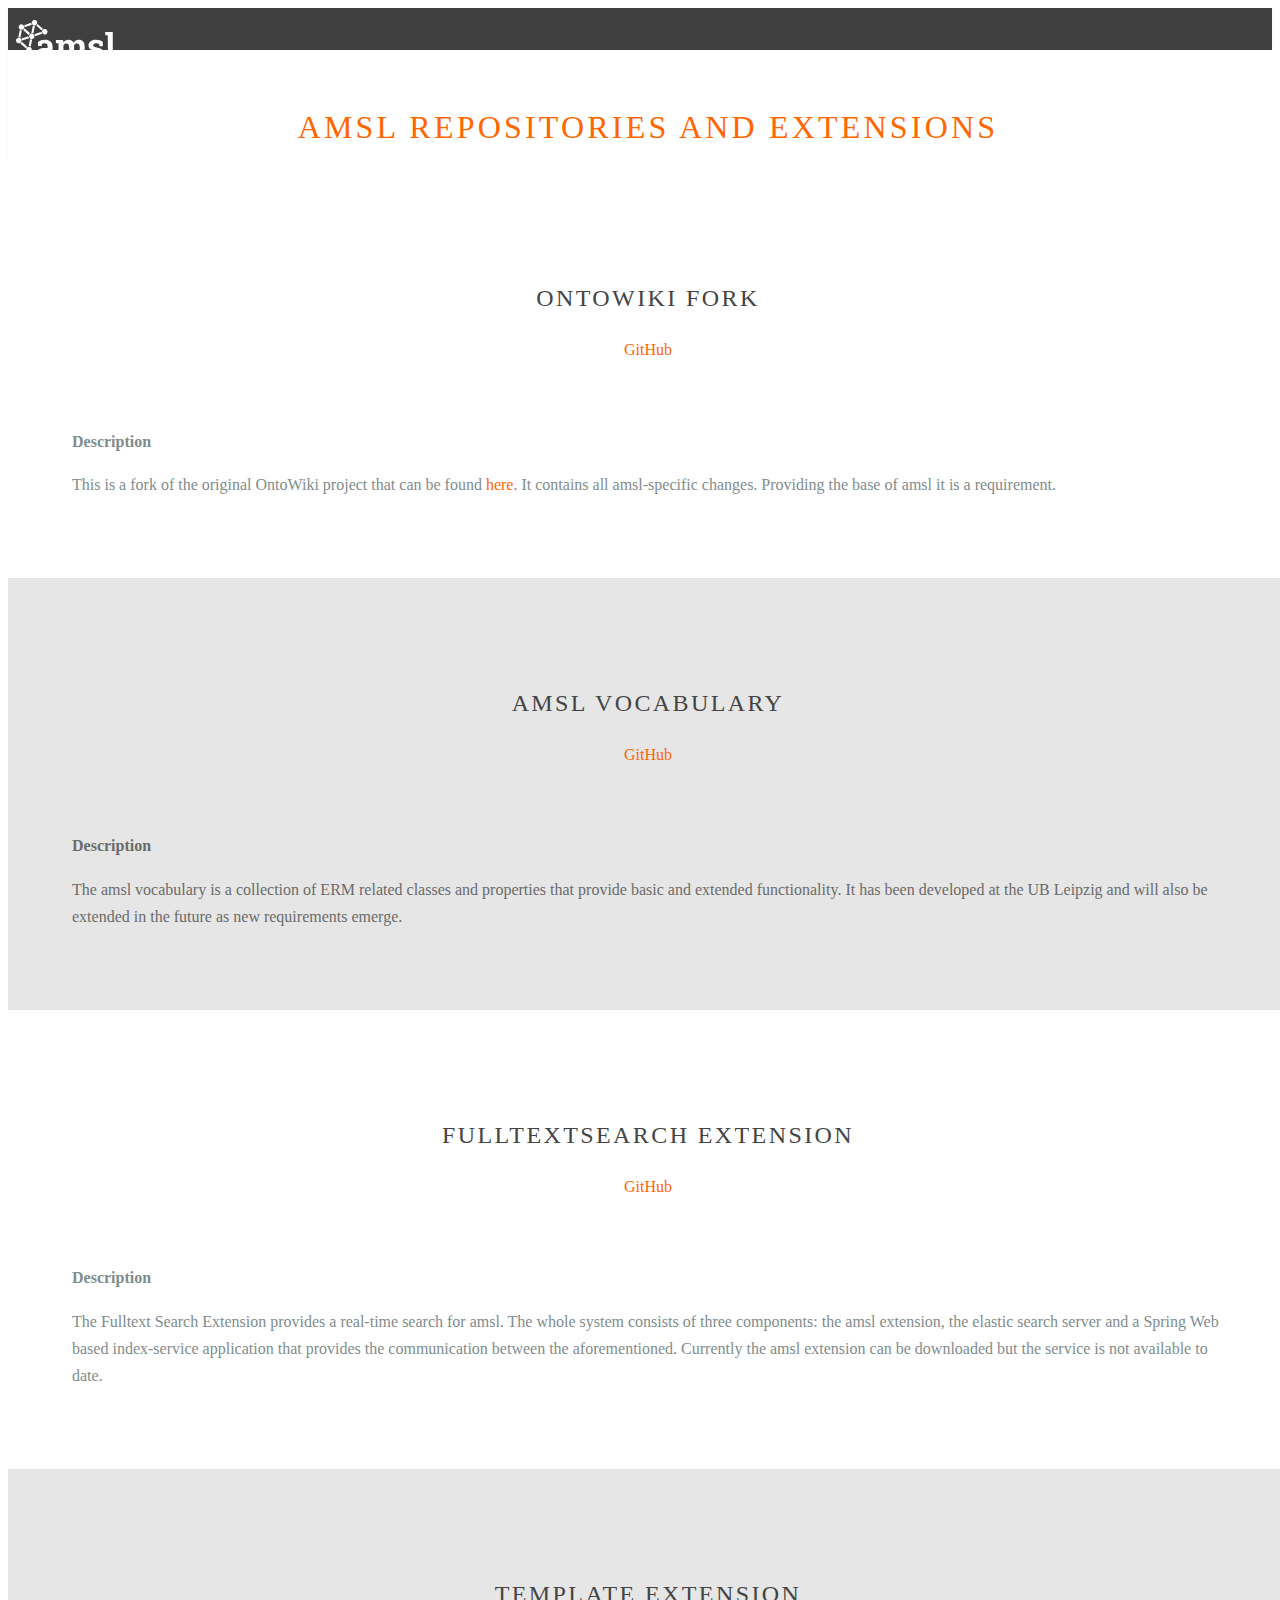
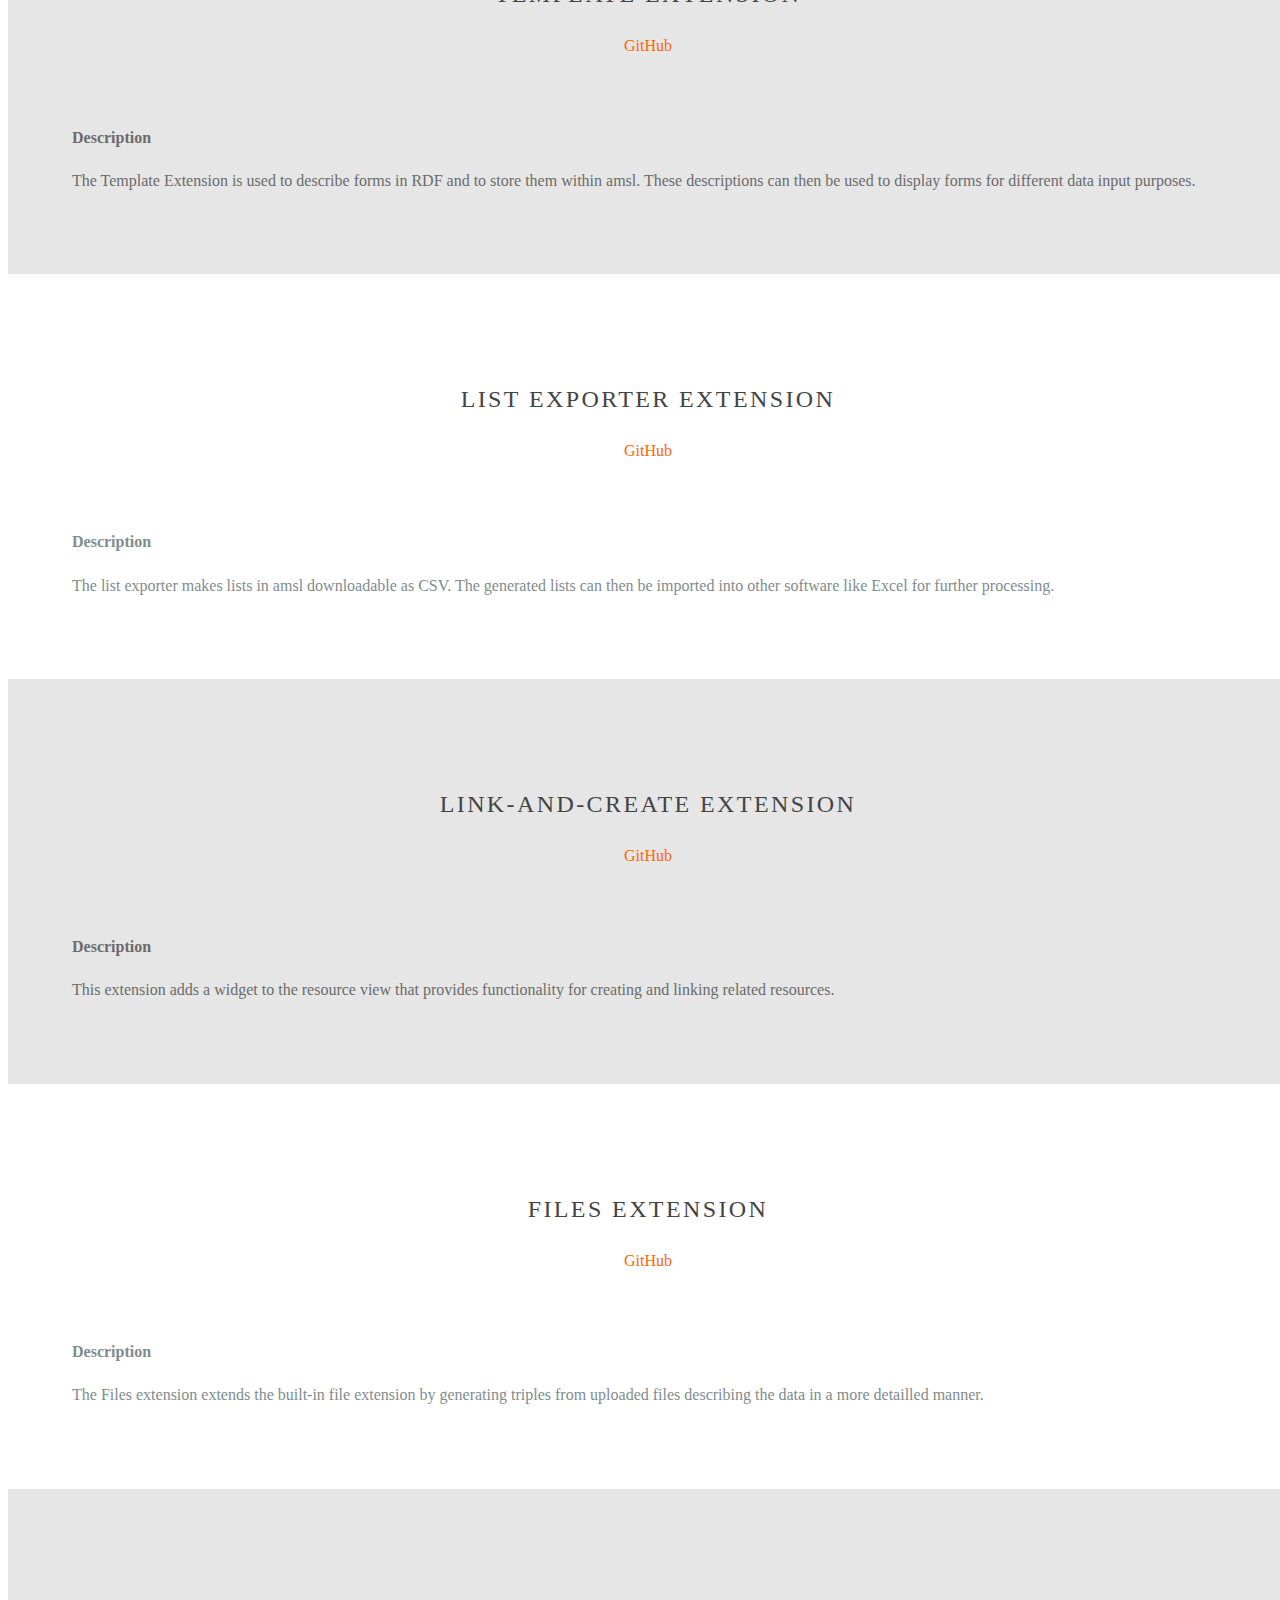
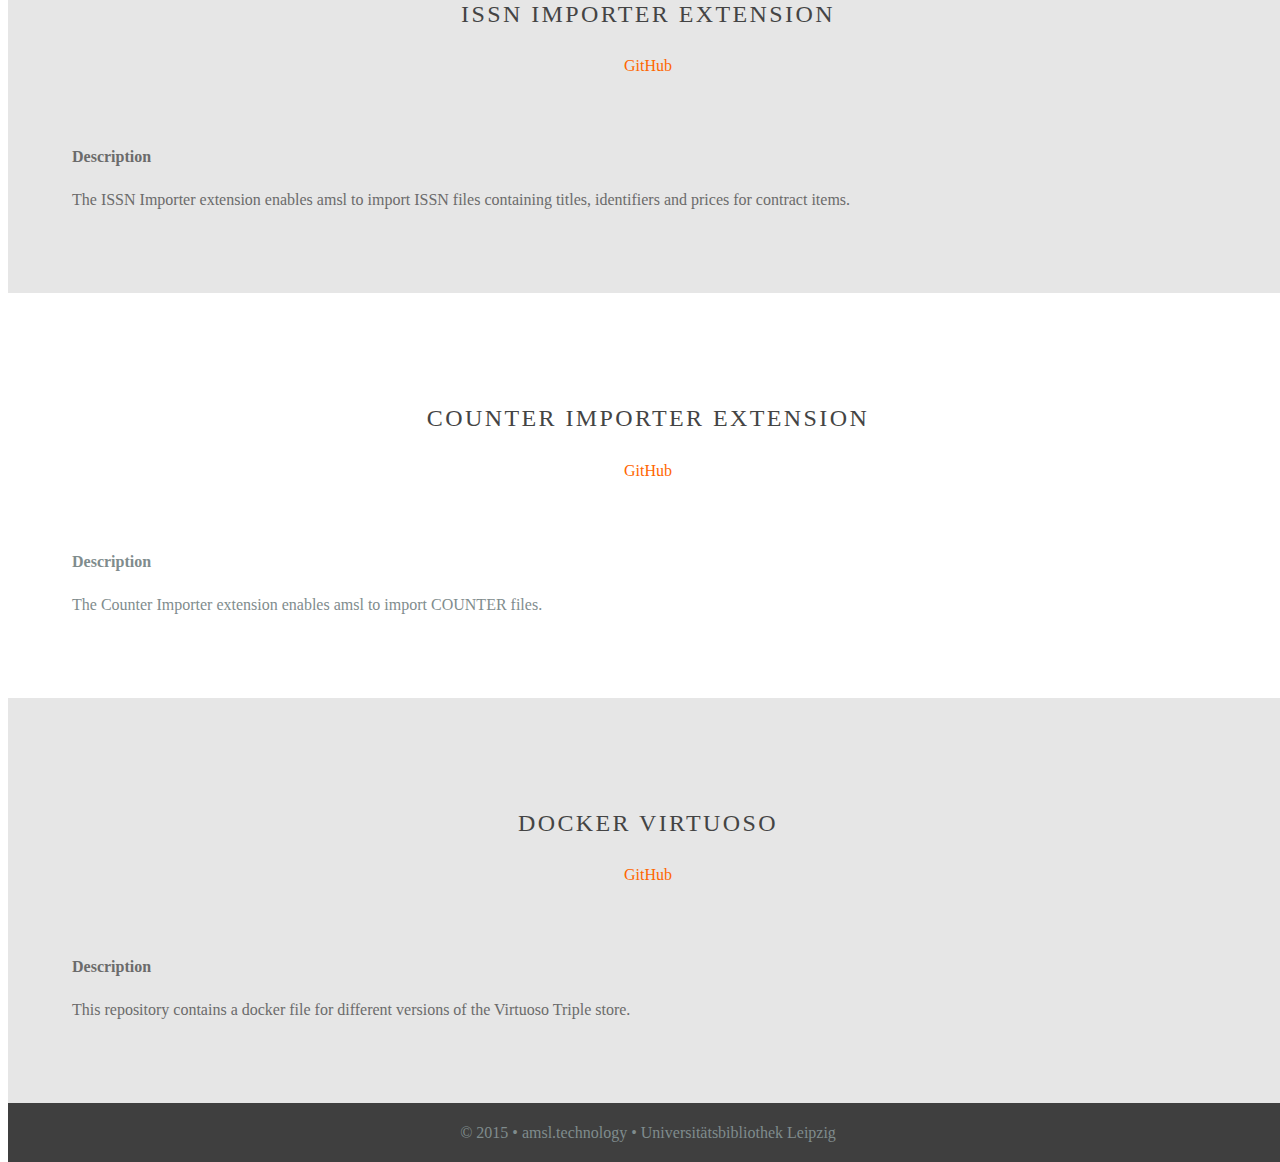
==== extensions.html @ b83d4ac0 "Add new stuff" ====
<!doctype html>
<html lang="en">
<head>
    <meta charset="utf-8">
    <meta name="viewport" content="width=device-width, initial-scale=1.0">
    <meta name="description" content="A layout example that shows off a responsive product landing page.">

    <title>Landing Page &ndash; Layout Examples &ndash; Pure</title>

    


    <link rel="stylesheet" href="http://yui.yahooapis.com/pure/0.6.0/pure-min.css">



<!--[if lte IE 8]>
  
    <link rel="stylesheet" href="http://yui.yahooapis.com/pure/0.6.0/grids-responsive-old-ie-min.css">
  
    <![endif]-->
    <!--[if gt IE 8]><!-->

    <link rel="stylesheet" href="http://yui.yahooapis.com/pure/0.6.0/grids-responsive-min.css">

    <!--<![endif]-->



    <link rel="stylesheet" href="http://netdna.bootstrapcdn.com/font-awesome/4.3.0/css/font-awesome.css">




    <!--[if lte IE 8]>
        <link rel="stylesheet" href="css/layouts/marketing-old-ie.css">
        <![endif]-->
        <!--[if gt IE 8]><!-->
        <link rel="stylesheet" href="css/layouts/marketing.css">
        <!--<![endif]-->

    </head>
    <body>

        <div class="header">
            <div class="home-menu pure-menu pure-menu-horizontal pure-menu-fixed">
                <a class="pure-menu-heading logo" href="">amsl.technology</a>

                <ul class="pure-menu-list">
                    <li class="pure-menu-item"><a href="index.html" class="pure-menu-link">Home</a></li>
                    <!-- <li class="pure-menu-item"><a href="#" class="pure-menu-link">Get started</a></li> -->
                    <li class="pure-menu-item pure-menu-selected"><a href="#" class="pure-menu-link">Extensions</a></li>
                </ul>
            </div>
        </div>
        <div class="content_main">
            <h1 class="content-head is-center">amsl Repositories and Extensions</h1>

             <div class="l-box-lrg pure-g">
                <div class="l-box-lrg is-center pure-u-1 pure-u-md-1-2 pure-u-lg-2-5">
                    <h2 class="content-head content-head-ribbon">OntoWiki Fork</h2>
                    <a href="https://github.com/amsl-project/OntoWiki">GitHub</a>
                </div>
                <div class=" l-box-lrg pure-u-1 pure-u-md-1-2 pure-u-lg-2-5">
                <strong>Description</strong>
                     <p>
                        This is a fork of the original OntoWiki project that can be found <a href="https://github.com/AKSW/OntoWiki">here</a>. It contains all amsl-specific changes. Providing the base of amsl it is a requirement.
                    </p>
                </div>
            </div>

            <div class="ribbon l-box-lrg pure-g">
                <div class="l-box-lrg is-center pure-u-1 pure-u-md-1-2 pure-u-lg-2-5">
                    <h2 class="content-head content-head-ribbon">amsl Vocabulary</h2>
                    <a href="https://github.com/amsl-project/amsl.vocab">GitHub</a>
                </div>
                <div class="l-box-lrg pure-u-1 pure-u-md-1-2 pure-u-lg-2-5">
                    <strong>Description</strong>
                     <p>
                        The amsl vocabulary is a collection of ERM related classes and properties that provide basic and extended functionality. It has been developed at the UB Leipzig and will also be extended in the future as new requirements emerge.
                    </p>
                </div>
            </div>
            
            <div class="l-box-lrg pure-g">
                <div class="l-box-lrg is-center pure-u-1 pure-u-md-1-2 pure-u-lg-2-5">
                    <h2 class="content-head content-head-ribbon">Fulltextsearch Extension</h2>
                    <a href="https://github.com/amsl-project/fulltextsearch.ontowiki">GitHub</a>
                </div>
                <div class="l-box-lrg pure-u-1 pure-u-md-1-2 pure-u-lg-2-5">
                    <strong>Description</strong>
                     <p>
                        The Fulltext Search Extension provides a real-time search for amsl. The whole system consists of three components: the amsl extension, the elastic search server and a Spring Web based index-service application that provides the communication between the aforementioned. Currently the amsl extension can be downloaded but the service is not available to date.
                    </p>
                </div>
            </div>

            <div class="ribbon l-box-lrg pure-g">
                <div class="l-box-lrg is-center pure-u-1 pure-u-md-1-2 pure-u-lg-2-5">
                    <h2 class="content-head content-head-ribbon">Template Extension</h2>
                    <a href="https://github.com/AKSW/template.ontowiki">GitHub</a>
                </div>
                <div class=" l-box-lrg pure-u-1 pure-u-md-1-2 pure-u-lg-2-5">
                     <strong>Description</strong>
                     <p>
                        The Template Extension is used to describe forms in RDF and to store them within amsl. These descriptions can then be used to display forms for different data input purposes.
                    </p>
                </div>
            </div>

            <div class="l-box-lrg pure-g">
                <div class="l-box-lrg is-center pure-u-1 pure-u-md-1-2 pure-u-lg-2-5">
                    <h2 class="content-head content-head-ribbon">List Exporter Extension</h2>
                    <a href="https://github.com/amsl-project/listexporter.ontowiki">GitHub</a>
                </div>
                <div class="l-box-lrg pure-u-1 pure-u-md-1-2 pure-u-lg-2-5">
                     <strong>Description</strong>
                     <p>
                        The list exporter makes lists in amsl downloadable as CSV. The generated lists can then be imported into other software like Excel for further processing.
                    </p>
                </div>
            </div>

            <div class="ribbon l-box-lrg pure-g">
                <div class="l-box-lrg is-center pure-u-1 pure-u-md-1-2 pure-u-lg-2-5">
                    <h2 class="content-head content-head-ribbon">Link-and-create Extension</h2>
                    <a href="https://github.com/amsl-project/linkandcreate.ontowiki">GitHub</a>
                </div>
                <div class=" l-box-lrg pure-u-1 pure-u-md-1-2 pure-u-lg-2-5">
                     <strong>Description</strong>
                     <p>
                        This extension adds a widget to the resource view that provides functionality for creating and linking related resources.
                    </p>
                </div>
            </div>

            <div class="l-box-lrg pure-g">
                <div class="l-box-lrg is-center pure-u-1 pure-u-md-1-2 pure-u-lg-2-5">
                    <h2 class="content-head content-head-ribbon">Files Extension</h2>
                    <a href="https://github.com/amsl-project/files.ontowiki">GitHub</a>
                </div>
                <div class="l-box-lrg pure-u-1 pure-u-md-1-2 pure-u-lg-2-5">
                     <strong>Description</strong>
                     <p>
                        The Files extension extends the built-in file extension by generating triples from uploaded files describing the data in a more detailled manner.
                    </p>
                </div>
            </div>


            <div class="ribbon l-box-lrg pure-g">
                <div class="l-box-lrg is-center pure-u-1 pure-u-md-1-2 pure-u-lg-2-5">
                    <h2 class="content-head content-head-ribbon">ISSN Importer Extension</h2>
                    <a href="https://github.com/amsl-project/issnimporter.ontowiki">GitHub</a>
                </div>
                <div class=" l-box-lrg pure-u-1 pure-u-md-1-2 pure-u-lg-2-5">
                     <strong>Description</strong>
                     <p>
                        The ISSN Importer extension enables amsl to import ISSN files containing titles, identifiers and prices for contract items.
                    </p>
                </div>
            </div>

            <div class="l-box-lrg pure-g">
                <div class="l-box-lrg is-center pure-u-1 pure-u-md-1-2 pure-u-lg-2-5">
                    <h2 class="content-head content-head-ribbon">Counter Importer Extension</h2>
                    <a href="https://github.com/amsl-project/counterimporter.ontowiki">GitHub</a>
                </div>
                <div class="l-box-lrg pure-u-1 pure-u-md-1-2 pure-u-lg-2-5">
                     <strong>Description</strong>
                     <p>
                        The Counter Importer extension enables amsl to import COUNTER files.
                    </p>
                </div>
            </div>

            <div class="ribbon l-box-lrg pure-g">
                <div class="l-box-lrg is-center pure-u-1 pure-u-md-1-2 pure-u-lg-2-5">
                    <h2 class="content-head content-head-ribbon">Docker Virtuoso</h2>
                    <a href="https://github.com/amsl-project/docker-virtuoso">GitHub</a>
                </div>
                <div class=" l-box-lrg pure-u-1 pure-u-md-1-2 pure-u-lg-2-5">
                     <strong>Description</strong>
                     <p>
                        This repository contains a docker file for different versions of the Virtuoso Triple store.
                    </p>
                </div>
            </div>

<div class="footer l-box is-center">
                &copy; 2015 &bull; amsl.technology &bull; Universitätsbibliothek Leipzig
            </div>
        </div>
    </body>
    </html>
---- css/layouts/marketing-old-ie.css ----
* {
    -webkit-box-sizing: border-box;
    -moz-box-sizing: border-box;
    box-sizing: border-box;
}

/*
 * -- BASE STYLES --
 * Most of these are inherited from Base, but I want to change a few.
 */

body {
    line-height: 1.7em;
    color: #7f8c8d;
    font-size: 13px;
}

h1,
h2,
h3,
h4,
h5,
h6,
label {
    color: #34495e;
}

.pure-img-responsive {
    max-width: 100%;
    height: auto;
}

/*
 * -- LAYOUT STYLES --
 * These are some useful classes which I will need
 */

.l-box {
    padding: 1em;
}

.l-box-lrg {
    padding: 2em;
    border-bottom: 1px solid rgba(0,0,0,0.1);
}

.is-center {
    text-align: center;
}

/*
 * -- PURE FORM STYLES --
 * Style the form inputs and labels
 */

.pure-form label {
    margin: 1em 0 0;
    font-weight: bold;
    font-size: 100%;
}

.pure-form input[type] {
    border: 2px solid #ddd;
    box-shadow: none;
    font-size: 100%;
    width: 100%;
    margin-bottom: 1em;
}

/*
 * -- PURE BUTTON STYLES --
 * I want my pure-button elements to look a little different
 */

.pure-button {
    background-color: #1f8dd6;
    color: white;
    padding: 0.5em 2em;
    border-radius: 5px;
}

a.pure-button-primary {
    background: white;
    color: #1f8dd6;
    border-radius: 5px;
    font-size: 120%;
}

/*
 * -- MENU STYLES --
 * I want to customize how my .pure-menu looks at the top of the page
 */

.home-menu {
    padding: 0.5em;
    text-align: center;
    box-shadow: 0 1px 1px rgba(0,0,0, 0.10);
}

.home-menu {
    background: #2d3e50;
}

.pure-menu.pure-menu-fixed {
    /* Fixed menus normally have a border at the bottom. */
    border-bottom: none;
    /* I need a higher z-index here because of the scroll-over effect. */
    z-index: 4;
}

.home-menu .pure-menu-heading {
    color: white;
    font-weight: 400;
    font-size: 120%;
}

.home-menu .pure-menu-selected a {
    color: white;
}

.home-menu a {
    color: #6FBEF3;
}

.home-menu li a:hover,
.home-menu li a:focus {
    background: none;
    border: none;
    color: #AECFE5;
}

/*
 * -- SPLASH STYLES --
 * This is the blue top section that appears on the page.
 */

.splash-container {
    background: #1f8dd6;
    z-index: 1;
    overflow: hidden;
    /* The following styles are required for the "scroll-over" effect */
    width: 100%;
    height: 88%;
    top: 0;
    left: 0;
    position: fixed !important;
}

.splash {
    /* absolute center .splash within .splash-container */
    width: 80%;
    height: 50%;
    margin: auto;
    position: absolute;
    top: 100px;
    left: 0;
    bottom: 0;
    right: 0;
    text-align: center;
    text-transform: uppercase;
}

/* This is the main heading that appears on the blue section */

.splash-head {
    font-size: 20px;
    font-weight: bold;
    color: white;
    border: 3px solid white;
    padding: 1em 1.6em;
    font-weight: 100;
    border-radius: 5px;
    line-height: 1em;
}

/* This is the subheading that appears on the blue section */

.splash-subhead {
    color: white;
    letter-spacing: 0.05em;
    opacity: 0.8;
}

/*
 * -- CONTENT STYLES --
 * This represents the content area (everything below the blue section)
 */

.content-wrapper {
    /* These styles are required for the "scroll-over" effect */
    position: absolute;
    top: 87%;
    width: 100%;
    min-height: 12%;
    z-index: 2;
    background: white;
}

/* This is the class used for the main content headers (<h2>) */

.content-head {
    font-weight: 400;
    text-transform: uppercase;
    letter-spacing: 0.1em;
    margin: 2em 0 1em;
}

/* This is a modifier class used when the content-head is inside a ribbon */

.content-head-ribbon {
    color: white;
}

/* This is the class used for the content sub-headers (<h3>) */

.content-subhead {
    color: #1f8dd6;
}

.content-subhead i {
    margin-right: 7px;
}

/* This is the class used for the dark-background areas. */

.ribbon {
    background: #2d3e50;
    color: #aaa;
}

/* This is the class used for the footer */

.footer {
    background: #111;
}

/*
 * -- TABLET (AND UP) MEDIA QUERIES --
 * On tablets and other medium-sized devices, we want to customize some
 * of the mobile styles.
 */

/* We increase the body font size */

body {
    font-size: 16px;
}

/* We want to give the content area some more padding */

.content {
    padding: 1em;
}

/* We can align the menu header to the left, but float the
    menu items to the right. */

.home-menu {
    text-align: left;
}

.home-menu ul {
    float: right;
}

/* We increase the height of the splash-container */

/*    .splash-container {
        height: 500px;
    }*/

/* We decrease the width of the .splash, since we have more width
    to work with */

.splash {
    width: 50%;
    height: 50%;
}

.splash-head {
    font-size: 250%;
}

/* We remove the border-separator assigned to .l-box-lrg */

.l-box-lrg {
    border: none;
}

/*
 * -- DESKTOP (AND UP) MEDIA QUERIES --
 * On desktops and other large devices, we want to over-ride some
 * of the mobile and tablet styles.
 */
---- css/layouts/marketing.css ----
* {
    -webkit-box-sizing: border-box;
    -moz-box-sizing: border-box;
    box-sizing: border-box;
}

/*
 * -- BASE STYLES --
 * Most of these are inherited from Base, but I want to change a few.
 */
 body {
    line-height: 1.7em;
    color: #7f8c8d;
    font-size: 13px;
}

h1,
h2,
h3,
h4,
h5,
h6,
label {
    color: #FF6600;
}

.pure-img-responsive {
    max-width: 100%;
    height: auto;
}

/*
 * -- LAYOUT STYLES --
 * These are some useful classes which I will need
 */
 .l-box {
    padding: 1em;
}

.l-box-lrg {
    padding: 2em;
    border-bottom: 1px solid rgba(0,0,0,0.1);
}

.is-center {
    text-align: center;
}



/*
 * -- PURE FORM STYLES --
 * Style the form inputs and labels
 */
 .pure-form label {
    margin: 1em 0 0;
    font-weight: bold;
    font-size: 100%;
}

.pure-form input[type] {
    border: 2px solid #ddd;
    box-shadow: none;
    font-size: 100%;
    width: 100%;
    margin-bottom: 1em;
}

/*
 * -- PURE BUTTON STYLES --
 * I want my pure-button elements to look a little different
 */
 .pure-button {
    background-color: #FF6600;
    color: white;
    padding: 0.5em 2em;
    border-radius: 5px;
}

a.pure-button-primary {
    background: white;
    color: #FF6600;
    border-radius: 5px;
    font-size: 120%;
}

a {
    color: #FF6600;
    text-decoration: none;
}

a:visited {
    color: #FF6600;
}


/*
 * -- MENU STYLES --
 * I want to customize how my .pure-menu looks at the top of the page
 */

 .home-menu {
    padding: 0.5em;
    text-align: center;
    box-shadow: 0 1px 1px rgba(0,0,0, 0.10);
}
.home-menu {
    background: #3F3F3F;
}
.pure-menu.pure-menu-fixed {
    /* Fixed menus normally have a border at the bottom. */
    border-bottom: none;
    /* I need a higher z-index here because of the scroll-over effect. */
    z-index: 4;
}

.home-menu .pure-menu-heading {
    color: white;
    font-weight: 400;
    font-size: 120%;
}

.logo {
  display: block;
  text-indent: -9999px;
  width: 100px;
  height: 50px;
  background: url(../../img/CD2_amsl.technology_WEISS.svg);
  background-size: 200px 50px;
}

.home-menu .pure-menu-selected a {
    color: white!important;
}

.home-menu a {
    color: #FF7619;
}
.home-menu li a:hover,
.home-menu li a:focus {
    background: none;
    border: none;
    color: #FF7619;
}


/*
 * -- SPLASH STYLES --
 * This is the blue top section that appears on the page.
 */

 .splash-container {
    background: #CF5300;
    z-index: 1;
    overflow: hidden;
    /* The following styles are required for the "scroll-over" effect */
    width: 100%;
    height: 88%;
    top: 0;
    left: 0;
    position: fixed !important;
}

.splash {
    /* absolute center .splash within .splash-container */
    width: 80%;
    height: 50%;
    margin: auto;
    position: absolute;
    top: 100px; left: 0; bottom: 0; right: 0;
    text-align: center;
    text-transform: uppercase;
}

/* This is the main heading that appears on the blue section */
.splash-head {
    font-size: 20px;
    font-weight: bold;
    color: white;
    border: 3px solid white;
    padding: 1em 1.6em;
    font-weight: 100;
    border-radius: 5px;
    line-height: 1em;
}

/* This is the subheading that appears on the blue section */
.splash-subhead {
    color: white;
    letter-spacing: 0.05em;
    opacity: 0.8;
}

/*
 * -- CONTENT STYLES --
 * This represents the content area (everything below the blue section)
 */
 .content-wrapper {
    /* These styles are required for the "scroll-over" effect */
    position: absolute;
    top: 87%;
    width: 100%;
    min-height: 12%;
    z-index: 2;
    background: white;

}

/* This is the class used for the main content headers (<h2>) */
.content-head {
    font-weight: 400;
    text-transform: uppercase;
    letter-spacing: 0.1em;
    margin: 2em 0 1em;
}

/* This is a modifier class used when the content-head is inside a ribbon */
.content-head-ribbon {
    color: #444;
}

/* This is the class used for the content sub-headers (<h3>) */
.content-subhead {
    color: #6B6B6B;
}
.content-subhead i {
    margin-right: 7px;
}

/* This is the class used for the dark-background areas. */
.ribbon {
    background: #e6e6e6;
    color: #6B6B6B;
}

/* This is the class used for the footer */
.footer {
    background: #3F3F3F;
}

.content_main {
    position: absolute;
    top: 50px;
    width: 100%;
    min-height: 12%;
    z-index: 2;
    background: white;
}

/*
 * -- TABLET (AND UP) MEDIA QUERIES --
 * On tablets and other medium-sized devices, we want to customize some
 * of the mobile styles.
 */
 @media (min-width: 48em) {

    /* We increase the body font size */
    body {
        font-size: 16px;
    }
    /* We want to give the content area some more padding */
    .content {
        padding: 1em;
    }

    /* We can align the menu header to the left, but float the
    menu items to the right. */
    .home-menu {
        text-align: left;
    }
    .home-menu ul {
        /*         float: right; */
    }

    /* We increase the height of the splash-container */
/*    .splash-container {
        height: 500px;
        }*/

    /* We decrease the width of the .splash, since we have more width
    to work with */
    .splash {
        width: 50%;
        height: 50%;
    }

    .splash-head {
        font-size: 250%;
    }


    /* We remove the border-separator assigned to .l-box-lrg */
    .l-box-lrg {
        border: none;
    }

}

/*
 * -- DESKTOP (AND UP) MEDIA QUERIES --
 * On desktops and other large devices, we want to over-ride some
 * of the mobile and tablet styles.
 */
 @media (min-width: 78em) {
    /* We increase the header font size even more */
    .splash-head {
        font-size: 300%;
    }
}
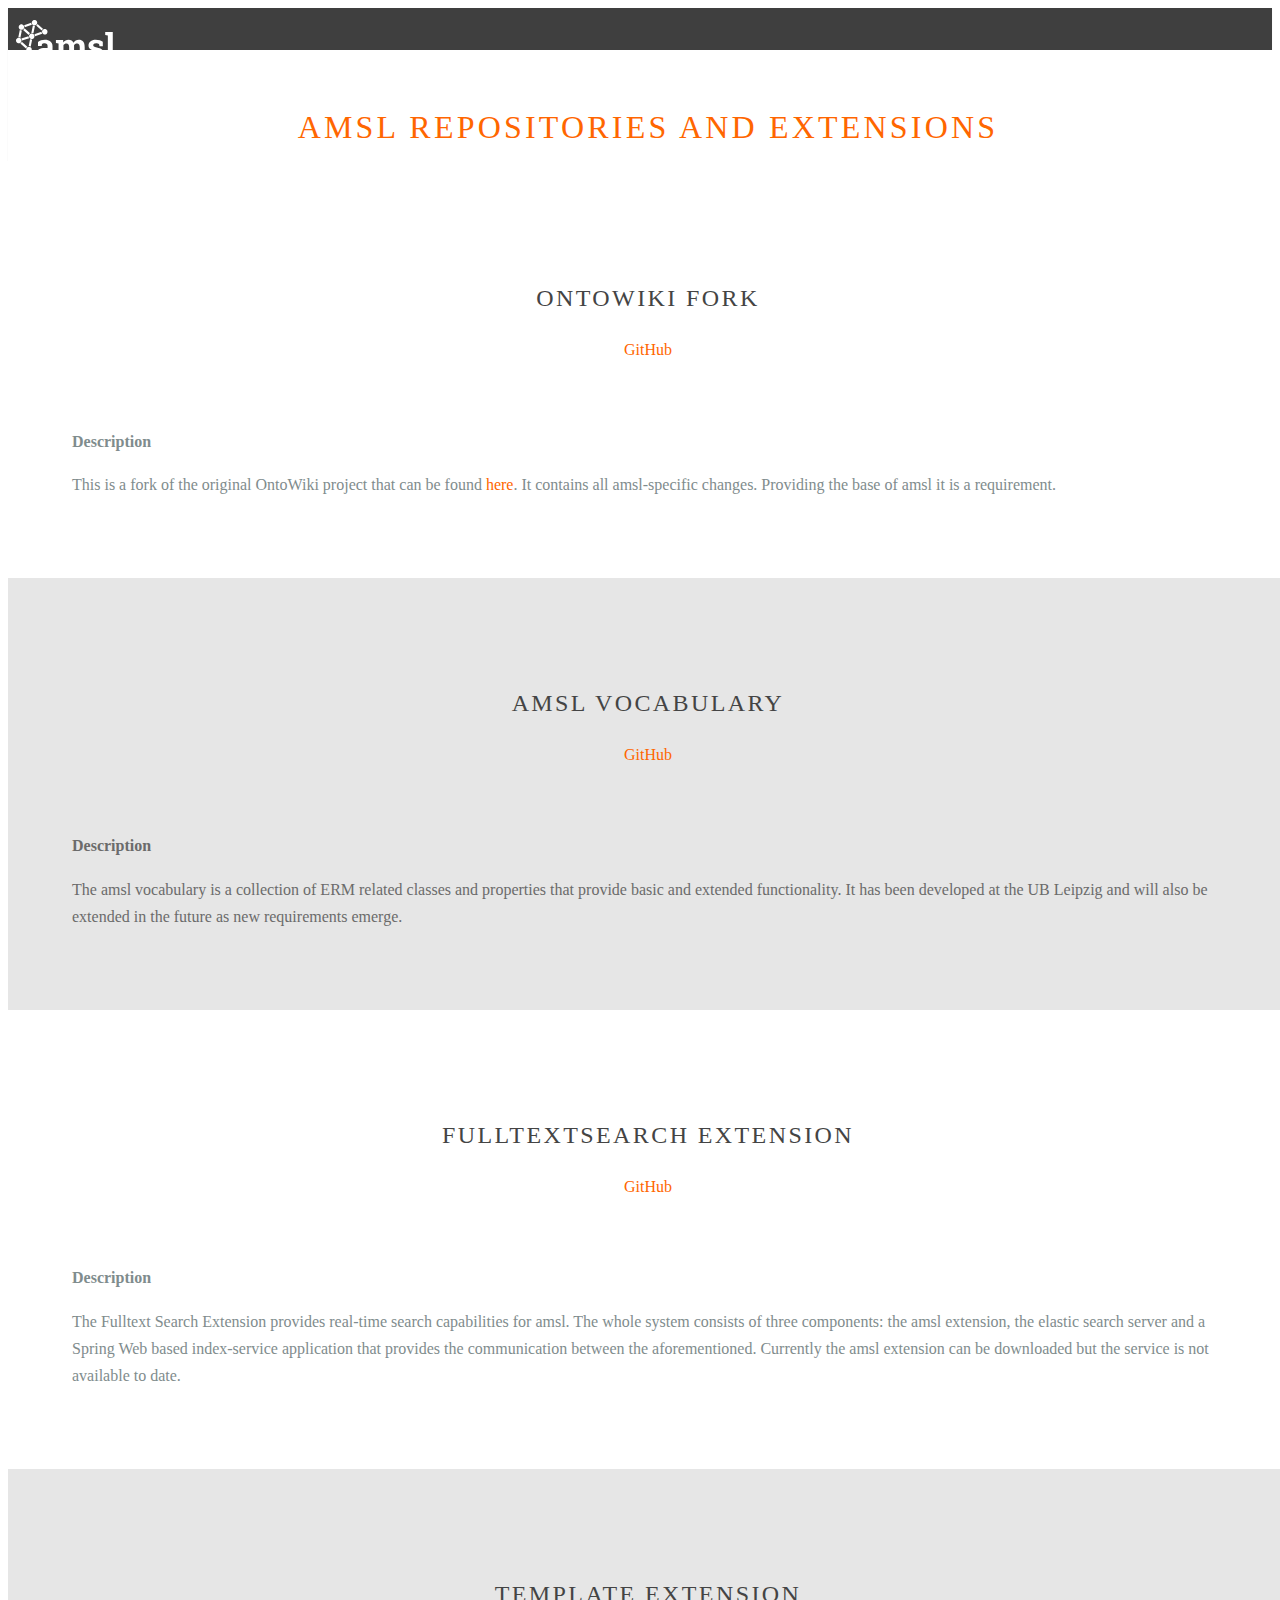
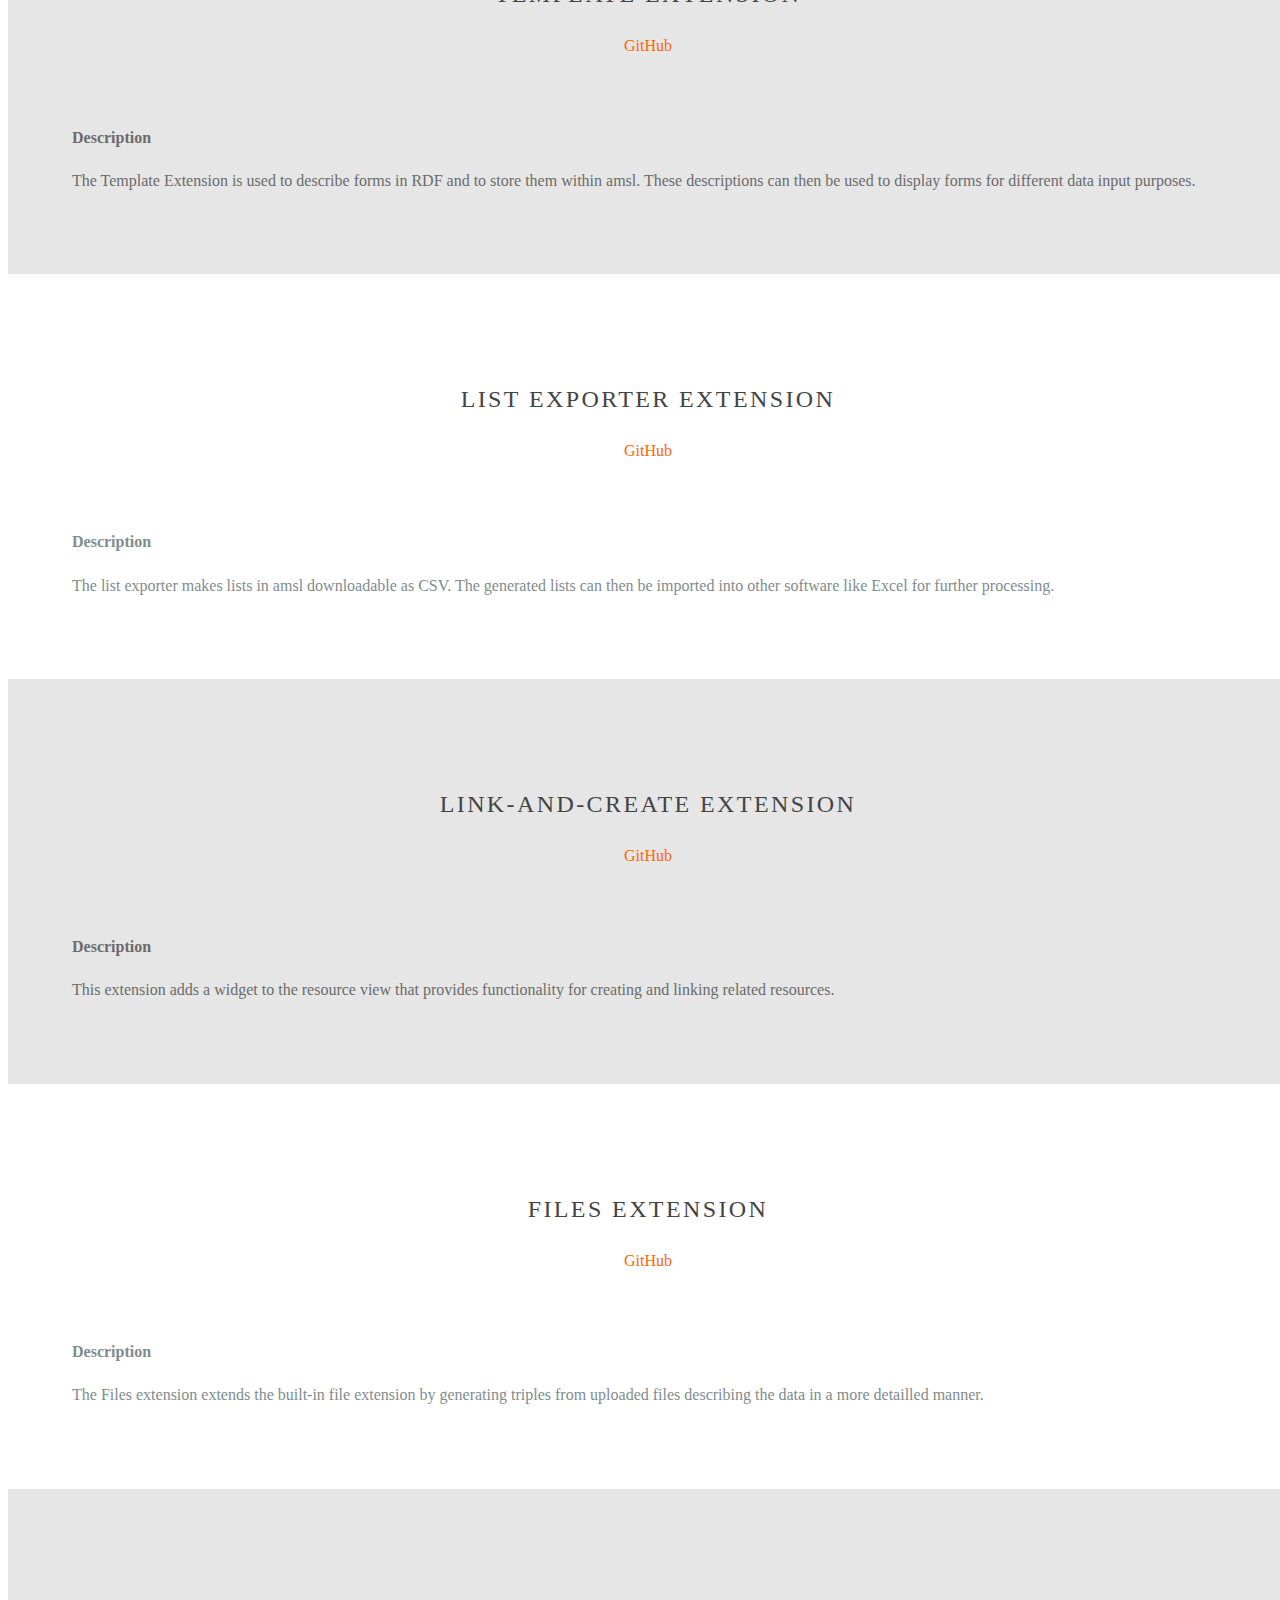
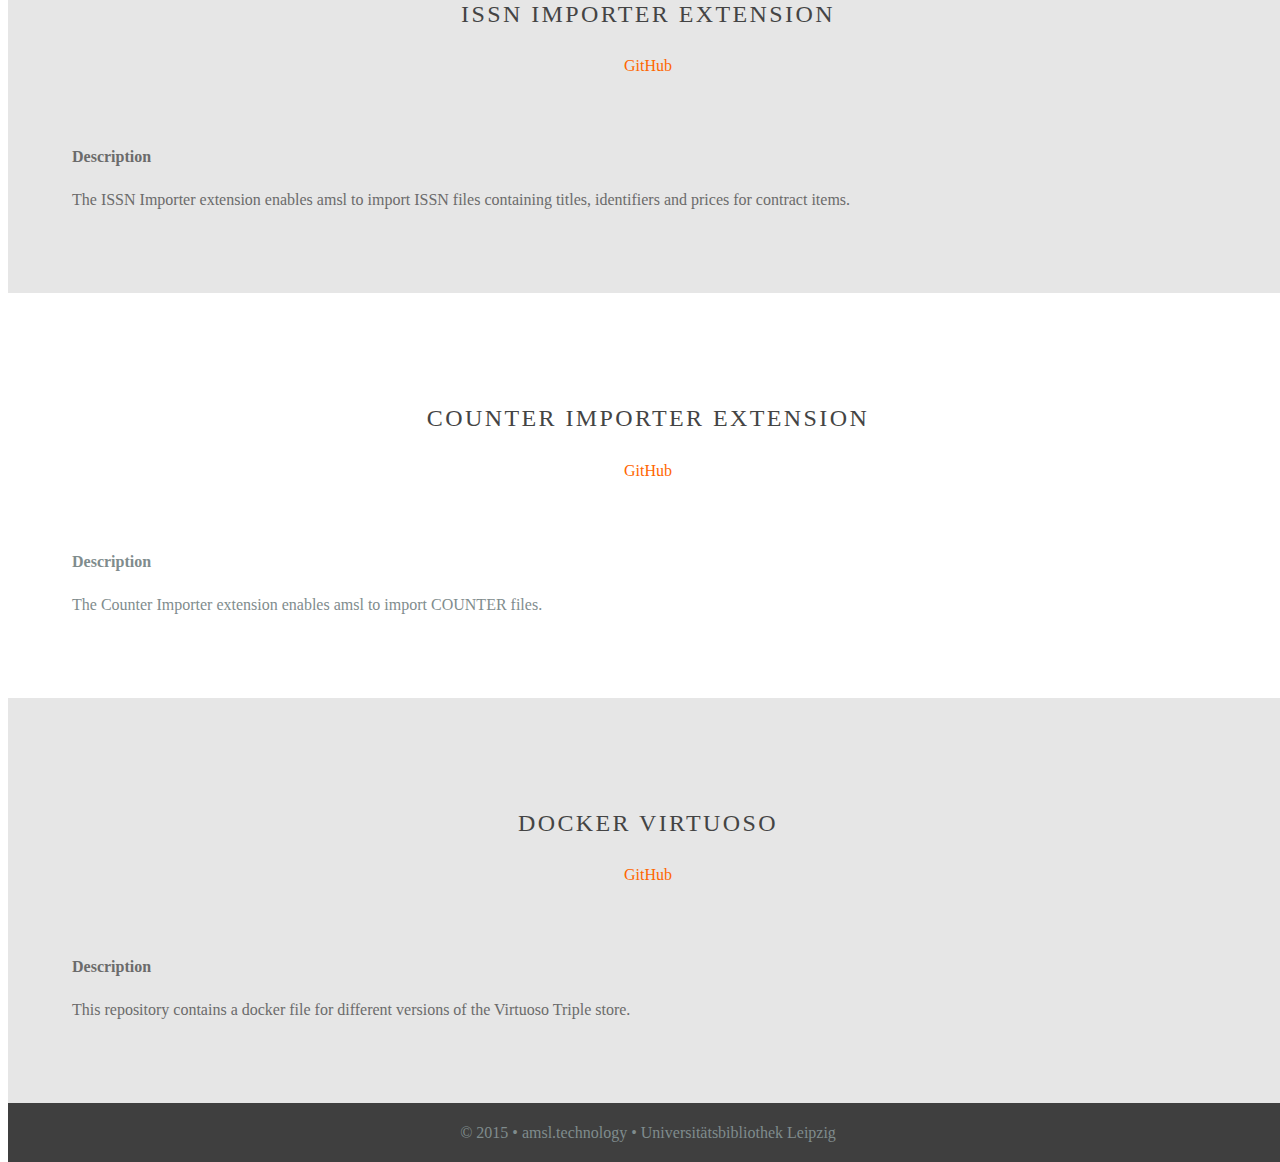
==== commit 2fe7f648: "Add new stuff" ====
--- a/extensions.html
+++ b/extensions.html
@@ -90,7 +90,7 @@
                 <div class="l-box-lrg pure-u-1 pure-u-md-1-2 pure-u-lg-2-5">
                     <strong>Description</strong>
                      <p>
-                        The Fulltext Search Extension provides a real-time search for amsl. The whole system consists of three components: the amsl extension, the elastic search server and a Spring Web based index-service application that provides the communication between the aforementioned. Currently the amsl extension can be downloaded but the service is not available to date.
+                        The Fulltext Search Extension provides real-time search capabilities for amsl. The whole system consists of three components: the amsl extension, the elastic search server and a Spring Web based index-service application that provides the communication between the aforementioned. Currently the amsl extension can be downloaded but the service is not available to date.
                     </p>
                 </div>
             </div>
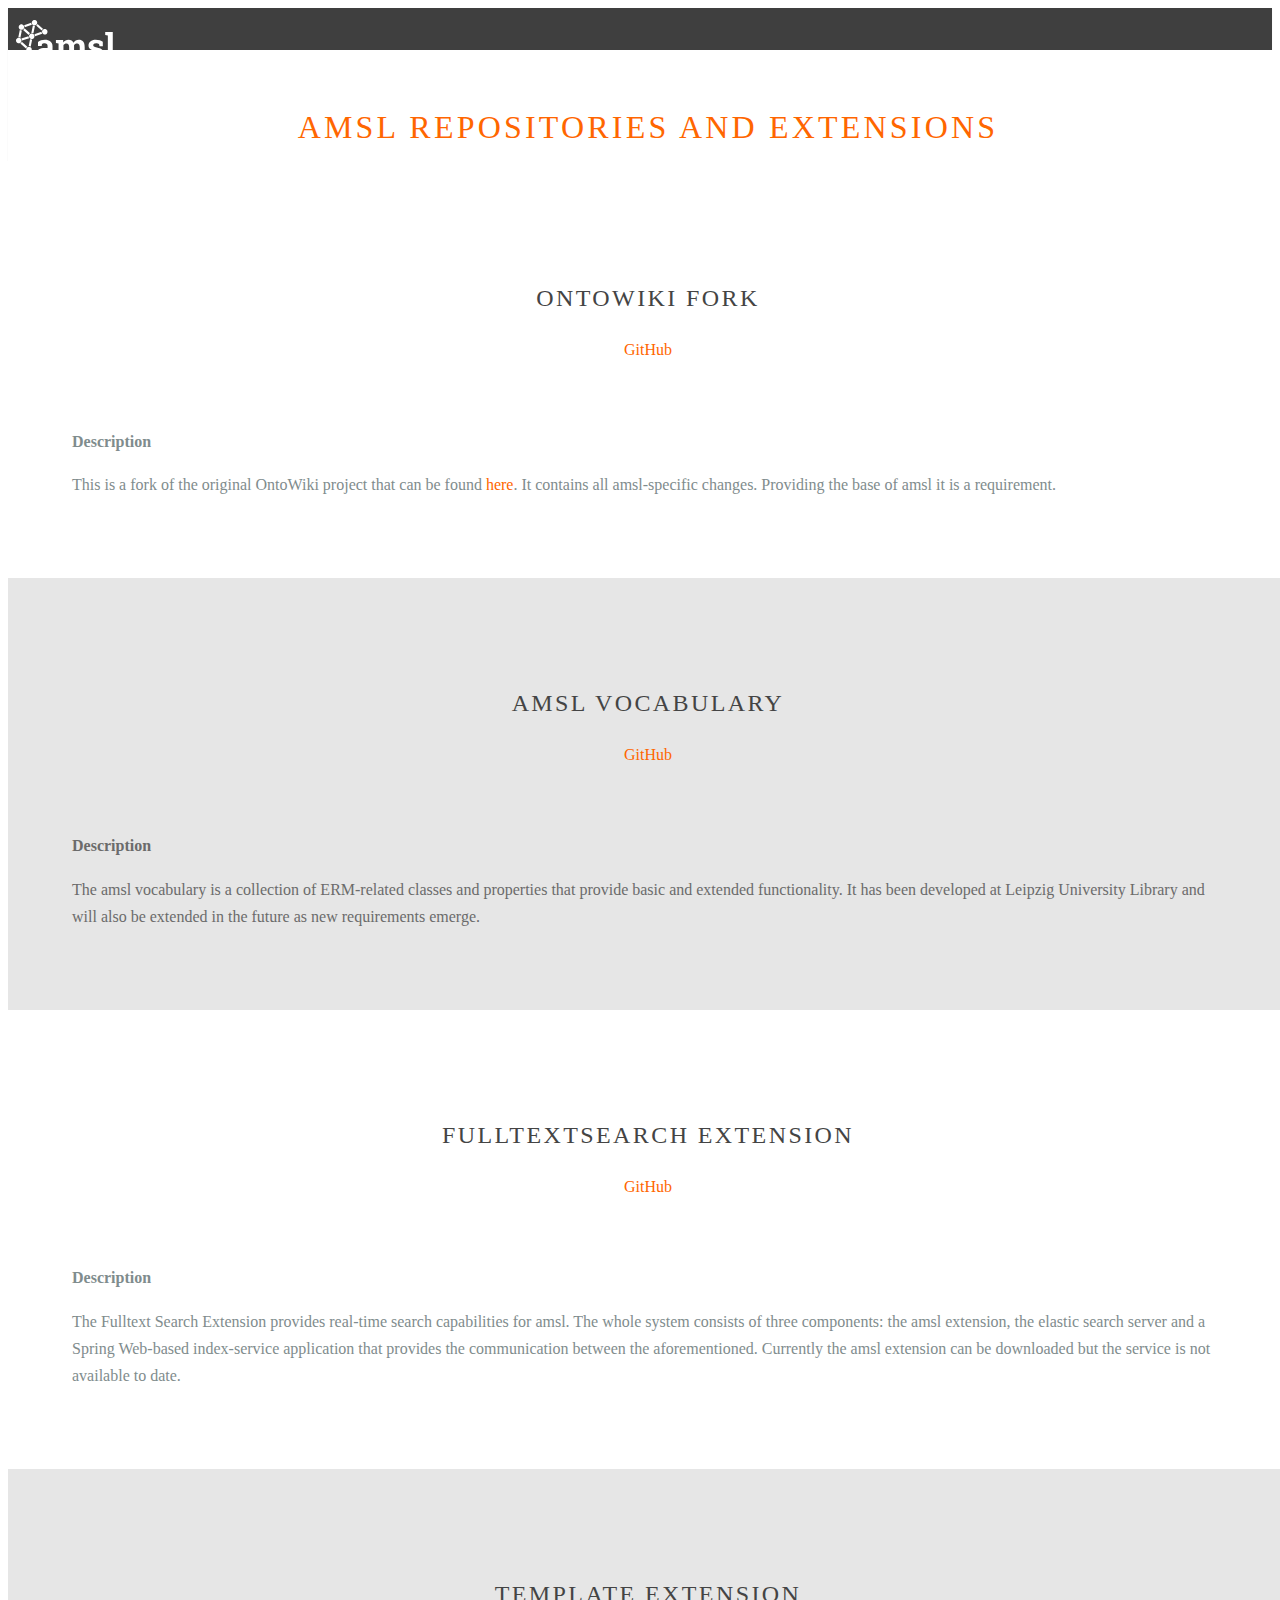
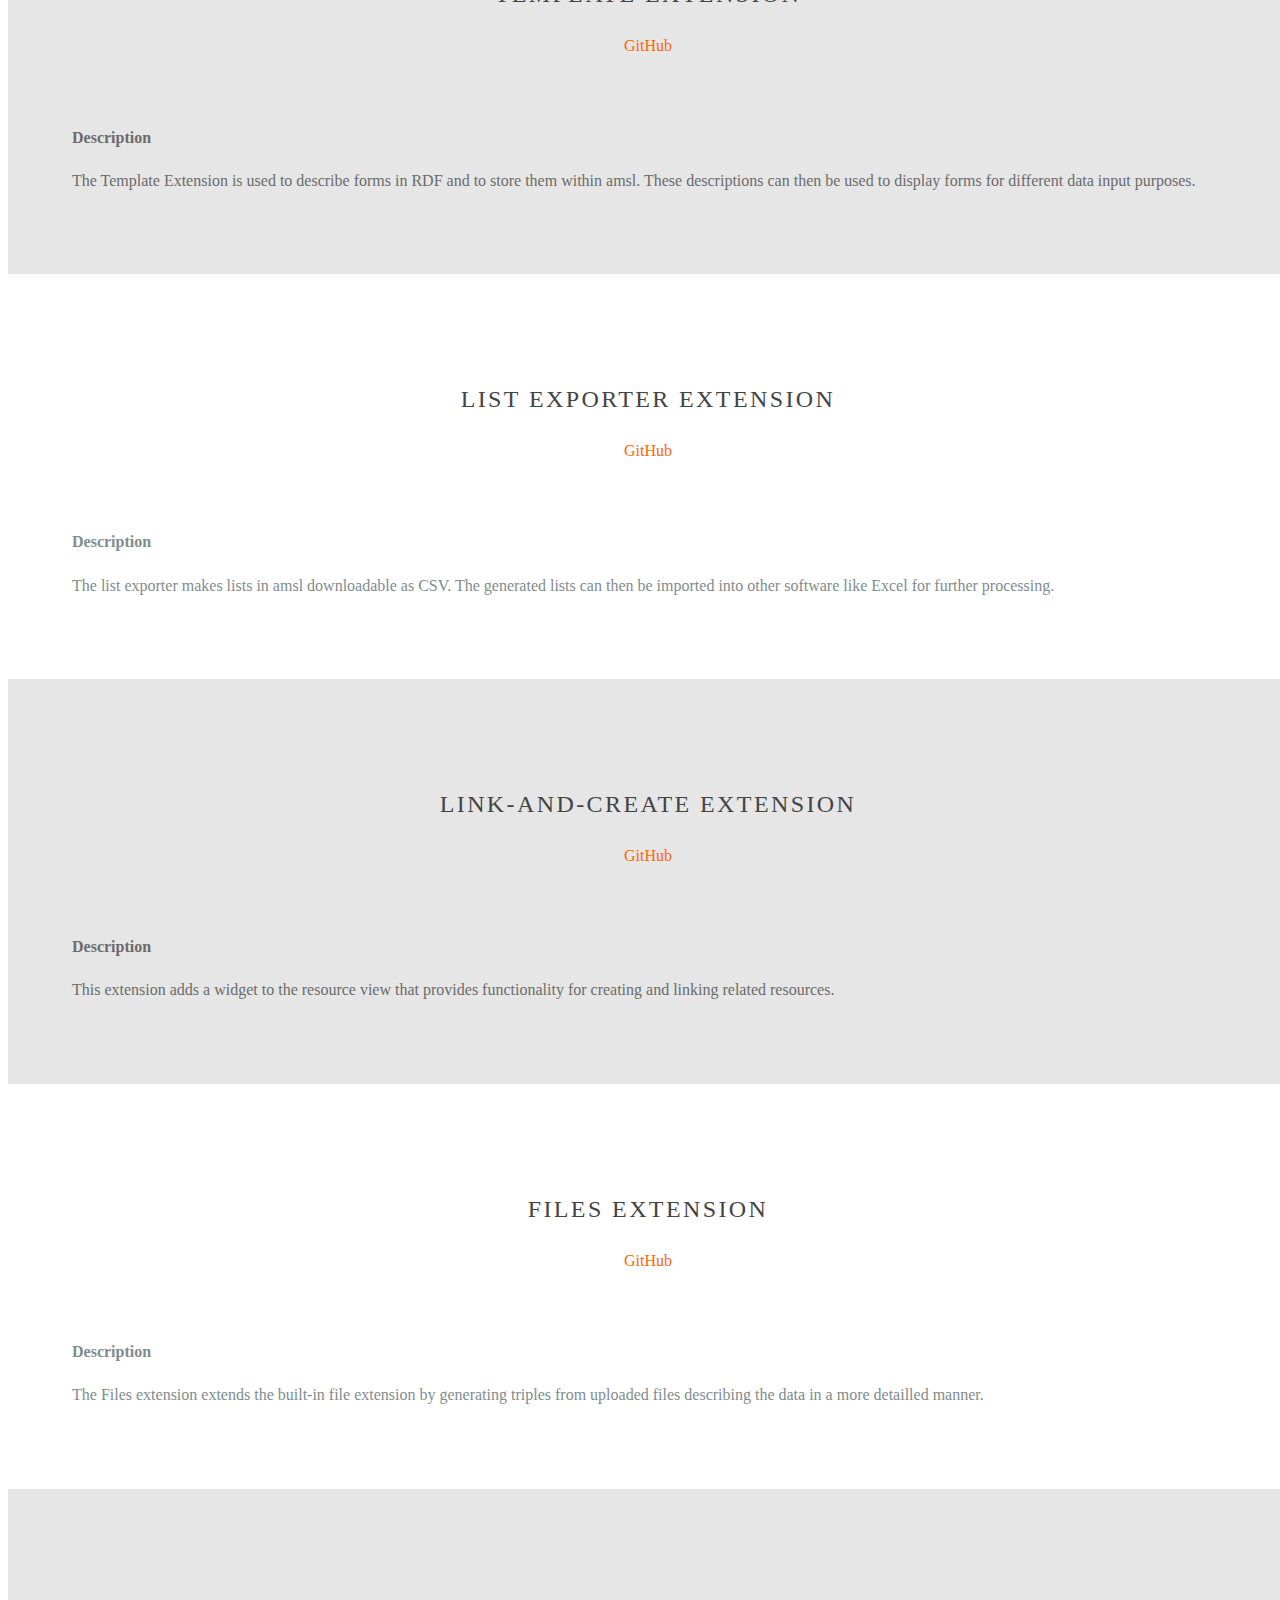
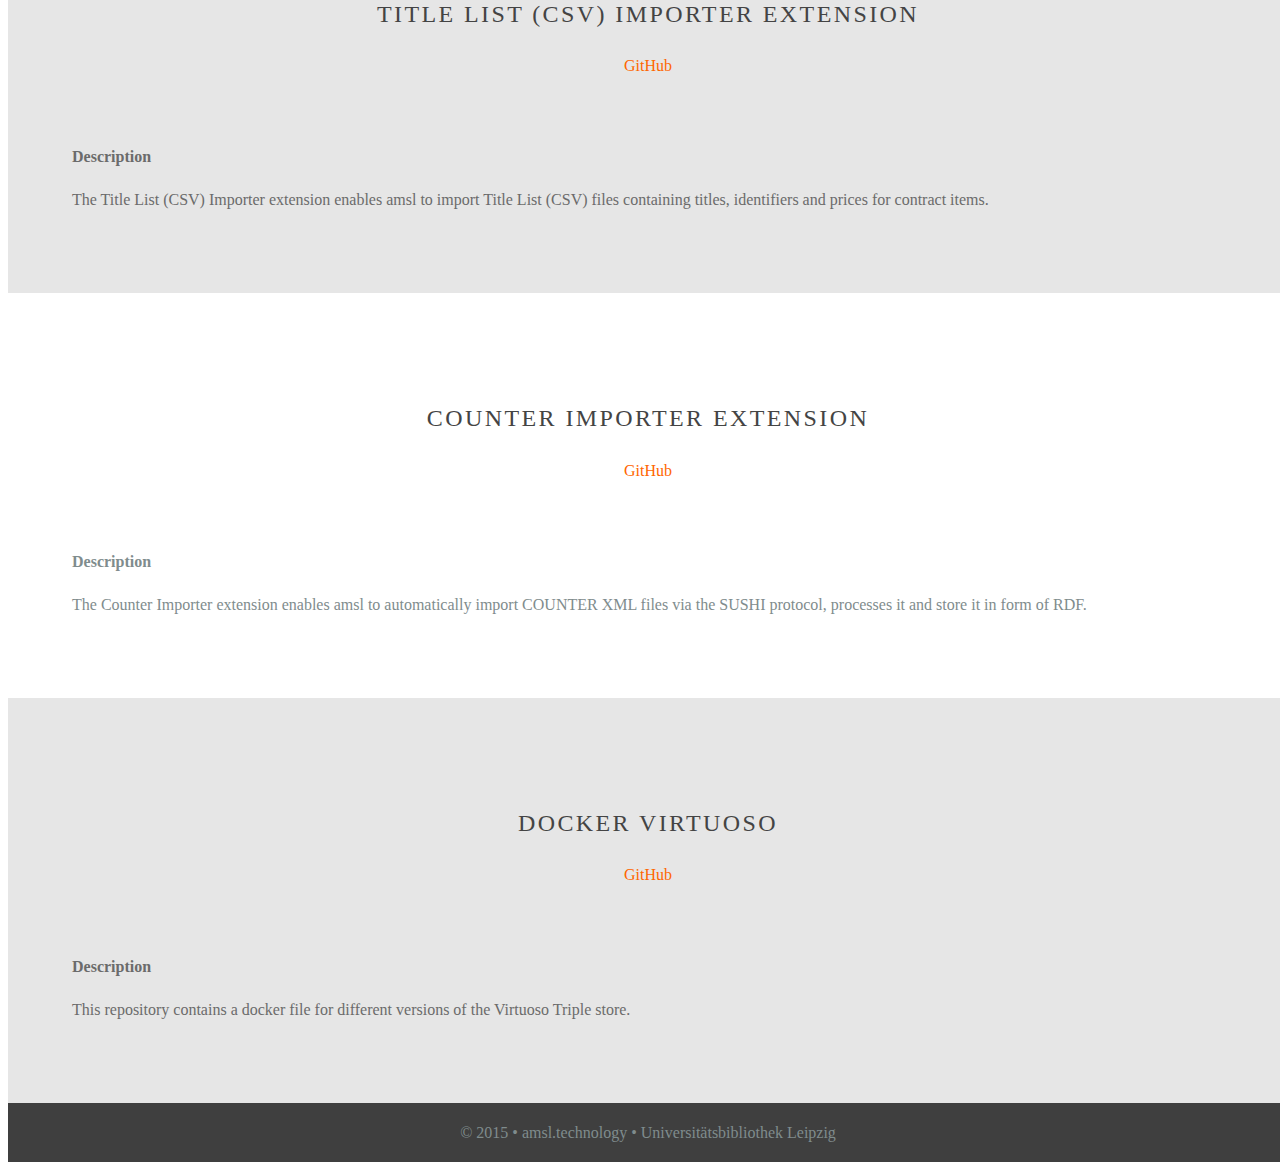
==== commit 8c6b6795: "Add new stuff" ====
--- a/extensions.html
+++ b/extensions.html
@@ -77,7 +77,7 @@
                 <div class="l-box-lrg pure-u-1 pure-u-md-1-2 pure-u-lg-2-5">
                     <strong>Description</strong>
                      <p>
-                        The amsl vocabulary is a collection of ERM related classes and properties that provide basic and extended functionality. It has been developed at the UB Leipzig and will also be extended in the future as new requirements emerge.
+                        The amsl vocabulary is a collection of ERM-related classes and properties that provide basic and extended functionality. It has been developed at Leipzig University Library and will also be extended in the future as new requirements emerge.
                     </p>
                 </div>
             </div>
@@ -90,7 +90,7 @@
                 <div class="l-box-lrg pure-u-1 pure-u-md-1-2 pure-u-lg-2-5">
                     <strong>Description</strong>
                      <p>
-                        The Fulltext Search Extension provides real-time search capabilities for amsl. The whole system consists of three components: the amsl extension, the elastic search server and a Spring Web based index-service application that provides the communication between the aforementioned. Currently the amsl extension can be downloaded but the service is not available to date.
+                        The Fulltext Search Extension provides real-time search capabilities for amsl. The whole system consists of three components: the amsl extension, the elastic search server and a Spring Web-based index-service application that provides the communication between the aforementioned. Currently the amsl extension can be downloaded but the service is not available to date.
                     </p>
                 </div>
             </div>
@@ -150,13 +150,13 @@
 
             <div class="ribbon l-box-lrg pure-g">
                 <div class="l-box-lrg is-center pure-u-1 pure-u-md-1-2 pure-u-lg-2-5">
-                    <h2 class="content-head content-head-ribbon">ISSN Importer Extension</h2>
+                    <h2 class="content-head content-head-ribbon">Title List (CSV) Importer Extension</h2>
                     <a href="https://github.com/amsl-project/issnimporter.ontowiki">GitHub</a>
                 </div>
                 <div class=" l-box-lrg pure-u-1 pure-u-md-1-2 pure-u-lg-2-5">
                      <strong>Description</strong>
                      <p>
-                        The ISSN Importer extension enables amsl to import ISSN files containing titles, identifiers and prices for contract items.
+                        The Title List (CSV) Importer extension enables amsl to import Title List (CSV) files containing titles, identifiers and prices for contract items.
                     </p>
                 </div>
             </div>
@@ -169,7 +169,7 @@
                 <div class="l-box-lrg pure-u-1 pure-u-md-1-2 pure-u-lg-2-5">
                      <strong>Description</strong>
                      <p>
-                        The Counter Importer extension enables amsl to import COUNTER files.
+                        The Counter Importer extension enables amsl to automatically import COUNTER XML files via the SUSHI protocol, processes it and store it in form of RDF.
                     </p>
                 </div>
             </div>
@@ -187,7 +187,7 @@
                 </div>
             </div>
 
-<div class="footer l-box is-center">
+            <div class="footer l-box is-center">
                 &copy; 2015 &bull; amsl.technology &bull; Universitätsbibliothek Leipzig
             </div>
         </div>
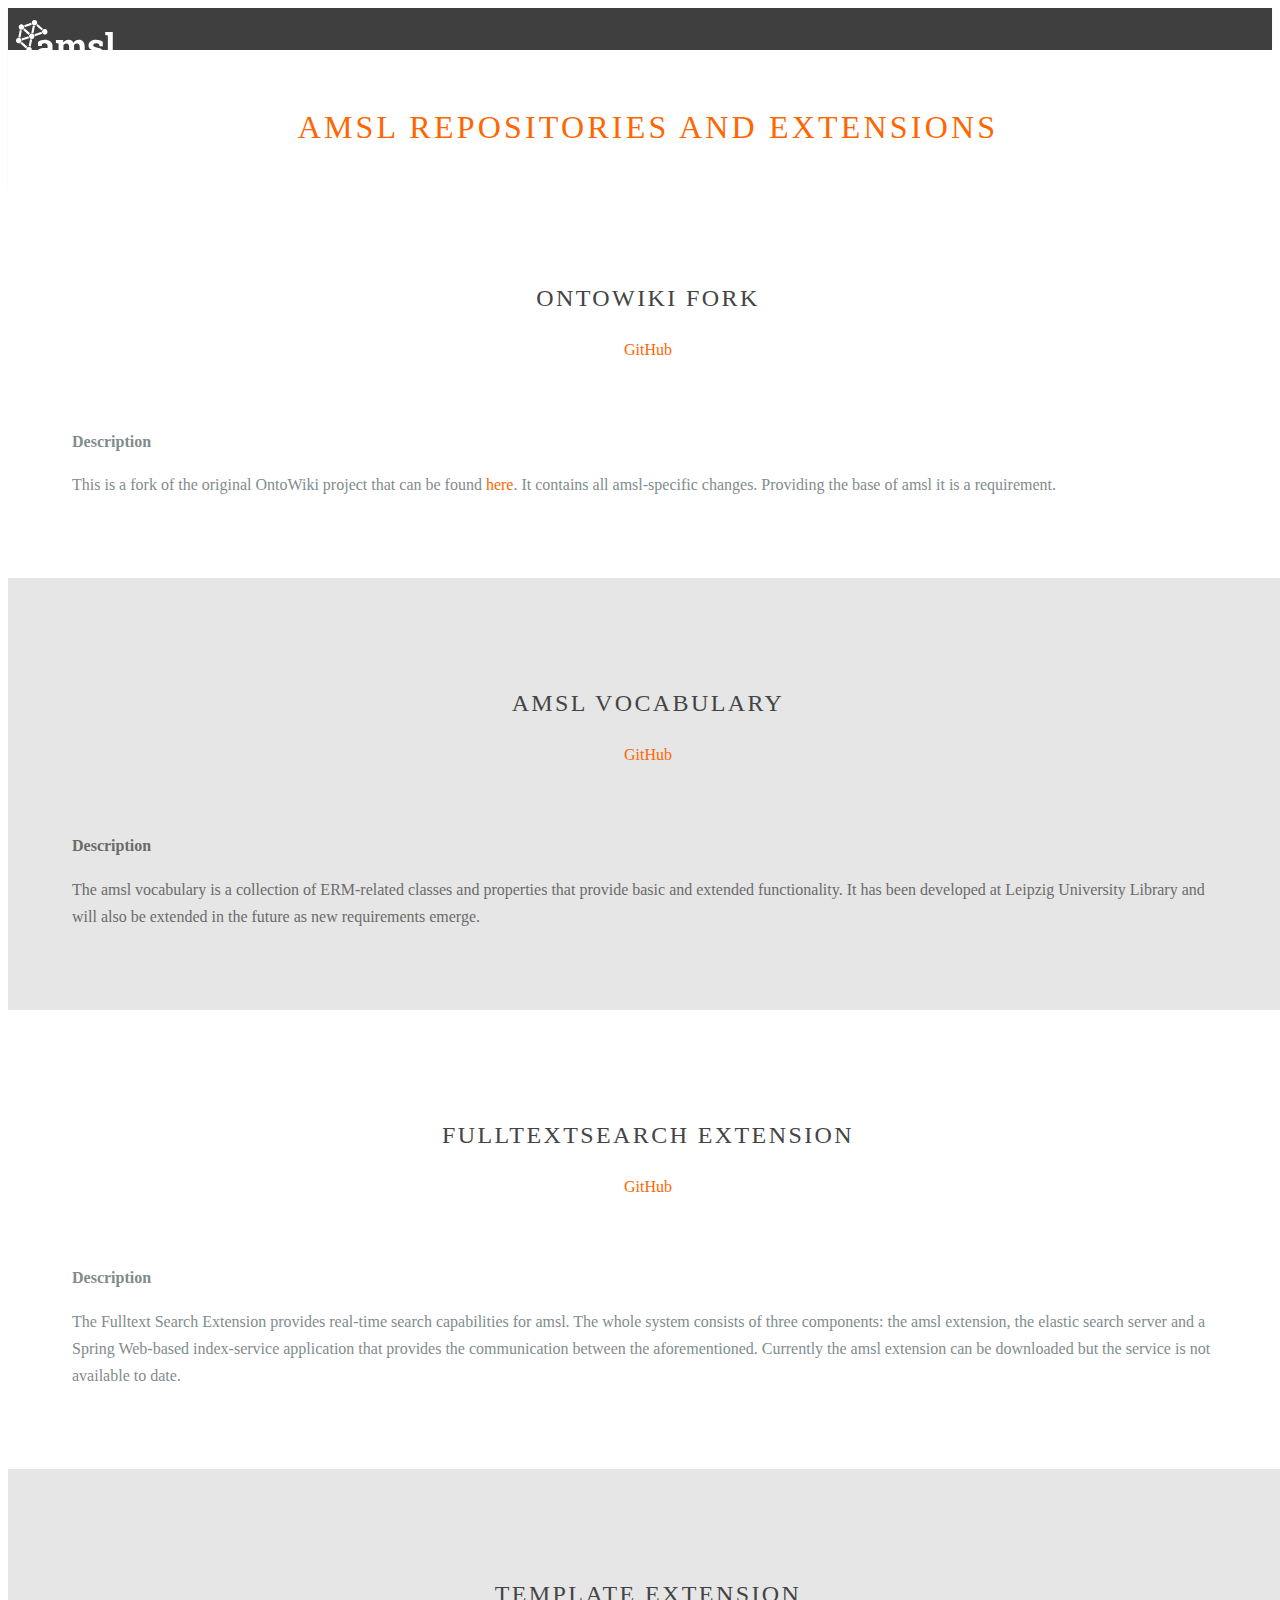
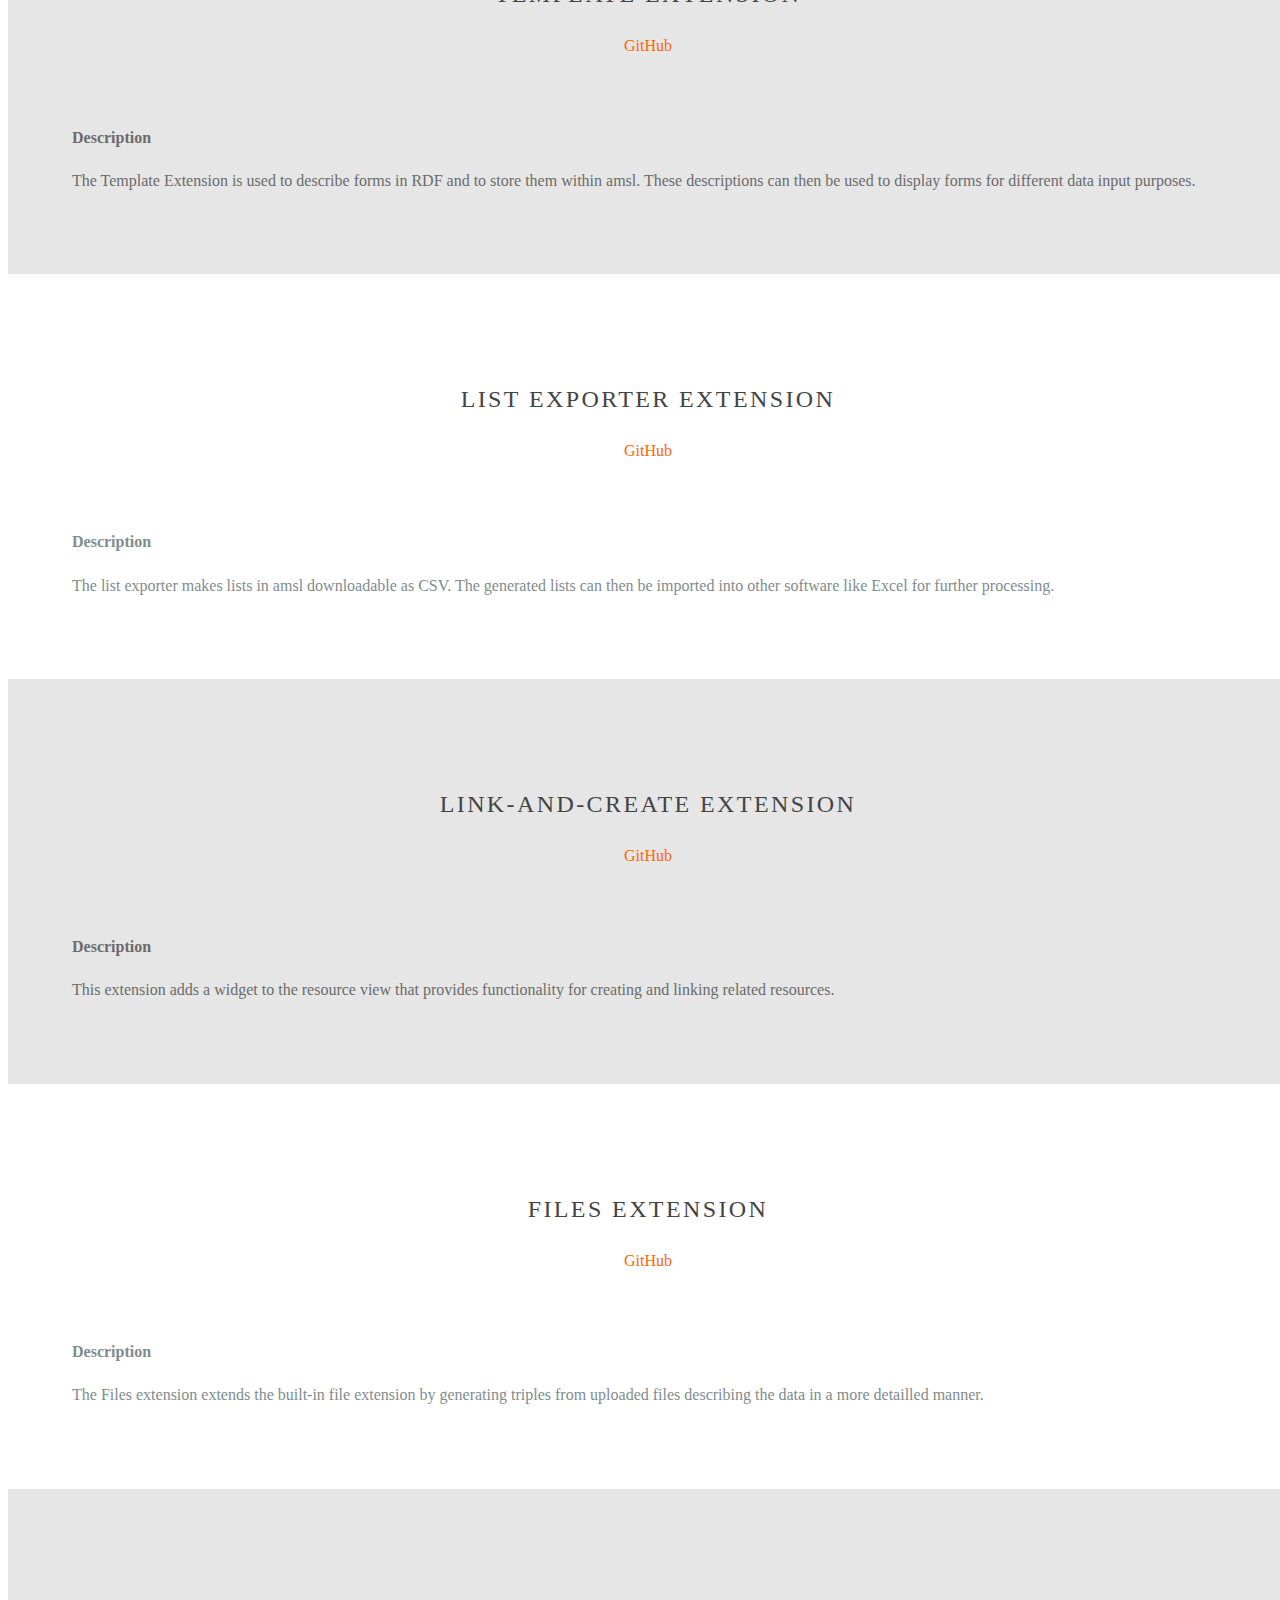
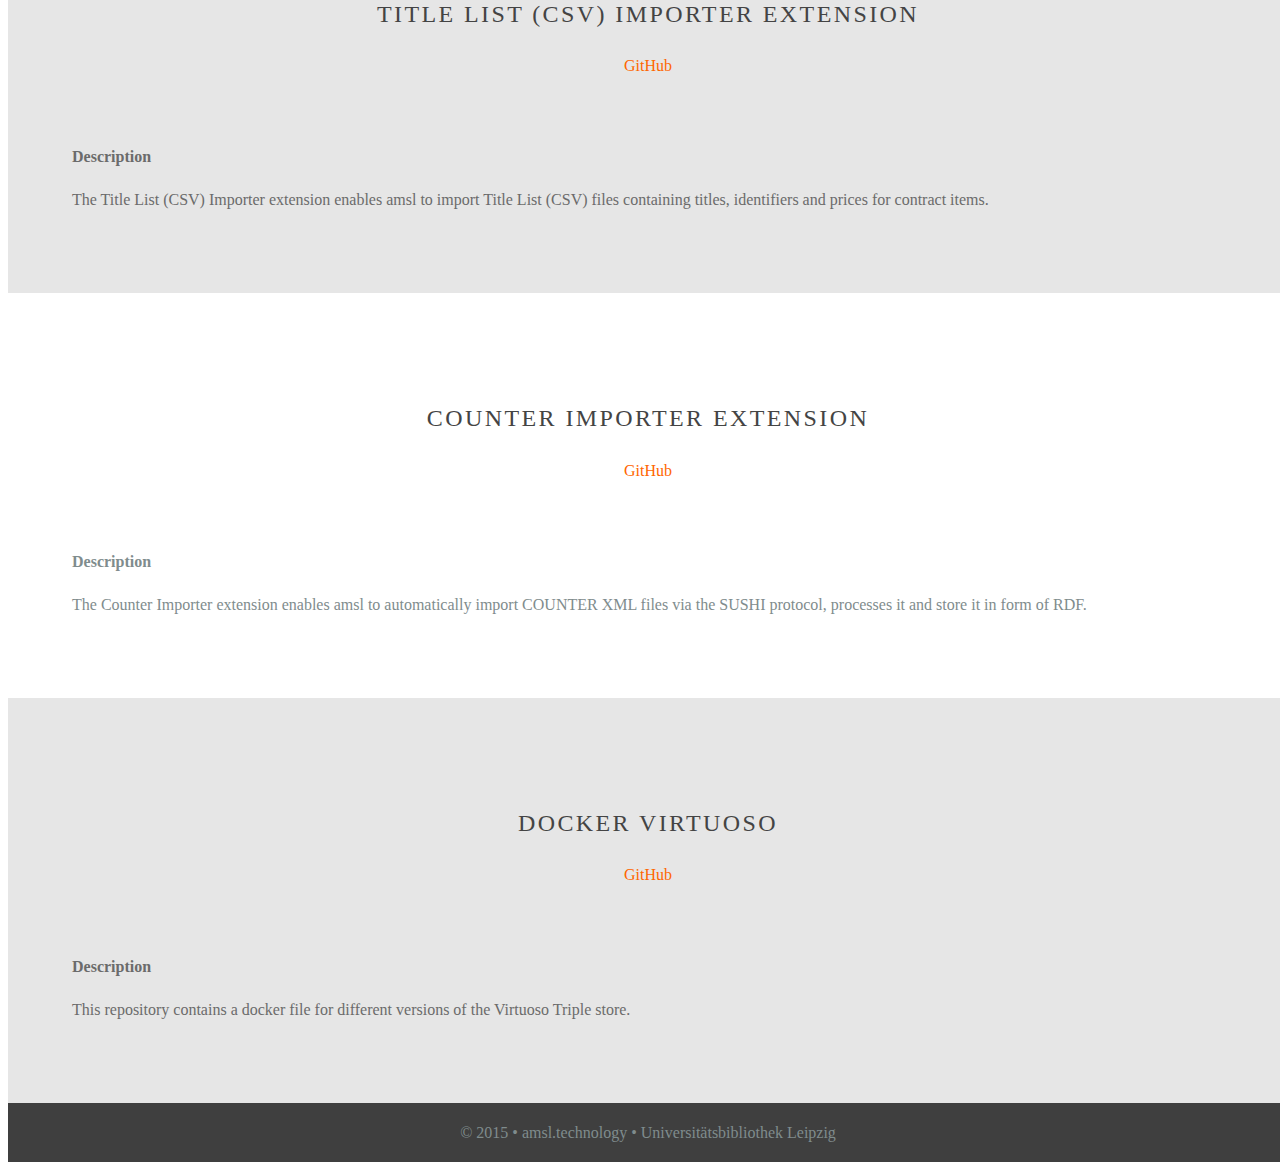
==== commit 4a10da56: "Update extensions page" ====
--- a/extensions.html
+++ b/extensions.html
@@ -5,7 +5,7 @@
     <meta name="viewport" content="width=device-width, initial-scale=1.0">
     <meta name="description" content="A layout example that shows off a responsive product landing page.">
 
-    <title>Landing Page &ndash; Layout Examples &ndash; Pure</title>
+    <title>amsl.technology &ndash; Extensions</title>
 
     
 
@@ -50,6 +50,7 @@
                     <li class="pure-menu-item"><a href="index.html" class="pure-menu-link">Home</a></li>
                     <!-- <li class="pure-menu-item"><a href="#" class="pure-menu-link">Get started</a></li> -->
                     <li class="pure-menu-item pure-menu-selected"><a href="#" class="pure-menu-link">Extensions</a></li>
+                    <li class="pure-menu-item"><a href="getstarted.html" class="pure-menu-link">Get Started</a></li>
                 </ul>
             </div>
         </div>
